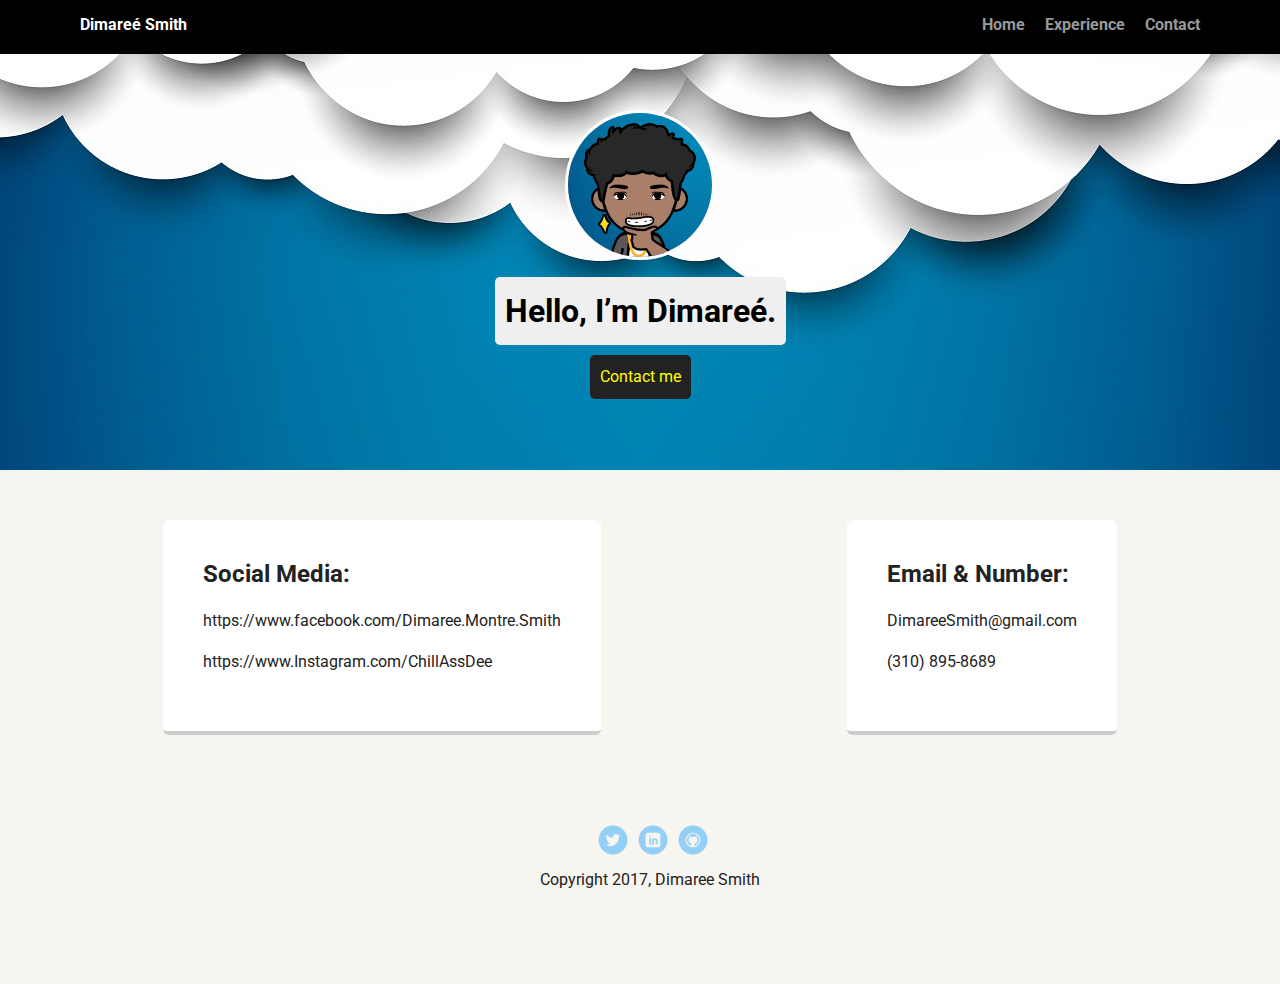
==== contact.html @ f86a4274 "added contact page" ====
<!doctype html>
<html lang="en">
<head>
  <meta charset="utf-8">
  <title>Dimareé Smith Profile</title>
  <meta name="viewport" content="width=device-width, initial-scale=1.0">
  <link rel="stylesheet" href="styles.css">
  <link href="https://fonts.googleapis.com/css?family=Muli%7CRoboto:400,300,500,700,900" rel="stylesheet">
</head>
  <body>

    <div class="main-nav">
        <ul class="nav">
          <li class="name">Dimareé Smith</li>
          <li><a href="index.html">Home</a></li>
          <li><a href="experience.html">Experience</a></li>
          <li><a href="contact.html">Contact</a></li>
        </ul>
    </div>

    <header>
      <img src="images/me.jpg" alt="Drawing of Dimaree Smith" class="profile-image">
      <h1 class="tag name">Hello, I’m Dimareé.</h1>
      <p class="tag location">Contact me</p>
    </header>

    <main class="flex">
      <div class="card">
        <h2>Social Media:</h2>
        <p>https://www.facebook.com/Dimaree.Montre.Smith</p>
        <p>https://www.Instagram.com/ChillAssDee</p>
      </div>

      <div class="card">
        <h2>Email & Number:</h2>
        <p>DimareeSmith@gmail.com</p>
        <p>(310) 895-8689</p>
        <ul class="skills">
        </ul>
        <p></p>
      </div>

    </main>
    <footer>
      <ul>
        <li><a href="#" class="social twitter">Twitter</a></li>
        <li><a href="#" class="social linkedin">LinkedIn</a></li>
        <li><a href="#" class="social github">Github</a></li>
      </ul>
      <p class="copyright">Copyright 2017, Dimaree Smith</p>
    </footer>
  </body>
  </html>
---- styles.css ----
/* Global Layout Set-up */
* {
  box-sizing: border-box;
}

body {
  margin: 0;
  padding: 0;
  text-align: center;
  font-family: 'Roboto', sans-serif;
  color: #222;
  background: #f7f5f0;
}
/* Link Styles */

a {
  text-decoration: none;
  color: #999;
}
a:hover {
  color: #6633ff;
}

/* Section Styles */

.main-nav {
  width: 100%;
  background: black;
  min-height: 30px;
  padding: 10px;
  position: fixed;
  text-align: center;
}
.nav {
  display: flex;
  justify-content: space-around;
  font-weight: 700;
  list-style-type: none;
  margin: 0 auto;
  padding: 0;
}

.nav .name {
    display: block;
    margin-right: auto;
    color: white;
}
.nav li {
  padding: 5px 10px 10px 10px;
}
.nav a {
  transition: all .5s;
}
.nav a:hover {
  color: white
}

header {
  text-align: center;
  background: url('images/clouds.jpg') no-repeat top center ;
  overflow: hidden;
  padding-top: 60px;
}
header {
  line-height: 1.5;
}
header .profile-image {
  margin-top: 50px;
  width: 150px;
  height: 150px;
  border-radius: 50%;
  border: 3px solid white;
  transition: all .5s;
}
header .profile-image:hover {
  transform: scale(1.2) rotate(5deg);
}
.tag {
  background-color: #efefef;
  color: black;
  padding: 10px;
  border-radius: 5px;
  display: table;
  margin: 10px auto;
}
.location {
  background-color: #222;
  color: yellow;
}
.card {
  margin: 30px;
  padding: 20px 40px 40px;
  max-width: 500px;
  text-align: left;
  background: #fff;
  border-bottom: 4px solid #ccc;
  border-radius: 6px;
  transition: all .5s;
}
.card:hover {
  border-color: #ff99ff;
}

ul.skills {
  padding: 0;
  text-align: center;
}

.skills li {
  border-radius: 6px;
  display: inline-block;
  background: #ff9904;
  color: white;
  padding: 5px 10px;
  margin: 2px;
}

.skills li:nth-child(odd) {
  background: #0399ff;
}

footer {
  width: 100%;
  min-height: 30px;
  padding: 20px 0 40px 20px;
}

footer .copyright {
  top: -8px;
  font-size: .75em;
}

footer ul {
  list-style-type: none;
  margin: 0;
  padding: 0;
}

footer ul li {
  display: inline-block;
}

a.social {
  display: inline-block;
  text-indent: -9999px;
  margin-left: 5px;
  width: 30px;
  height: 30px;
  background-size: 30px 30px;
  opacity: .4;
  transition: all .5s;
}
a.twitter {
  background-image: url(images/twitter.svg);
}
a.linkedin {
  background-image: url(images/linkedin.svg);
}
a.github {
  background-image: url(images/github.svg);
}
a.social:hover {
  opacity: 1;
}
.clearfix {
  clear: both;
}

/* Styles for larger screens */
@media screen and (min-width: 720px) {

  .flex {
      display: -ms-flexbox;      /* TWEENER - IE 10 */
      display: flex;
      max-width: 1200px;
      -ms-flex-pack: distribute;
      justify-content: space-around;
      margin: 0 auto;
  }

  header {
    min-height: 470px;
  }

  .nav {
    max-width: 1200px;
    padding: 0 30px;
  }


  main {
    padding-top: 20px;
  }

  main p {
    line-height: 1.6em;
  }

  footer {
    font-size: 1.3em;
    max-width: 1200px;
    margin: 40px auto;
  }

}
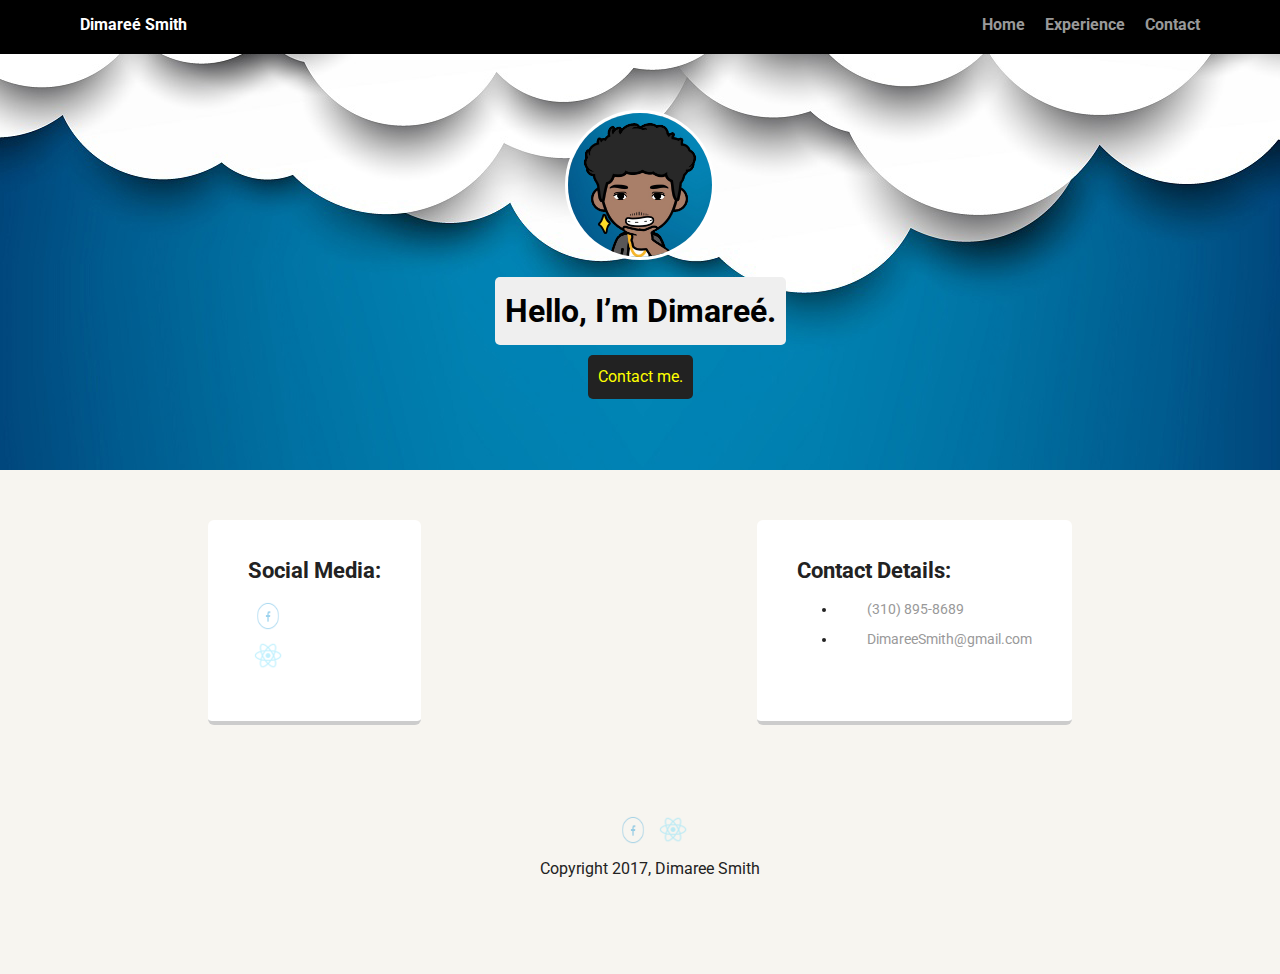
==== commit 84432981: "finished techdegree project 1" ====
--- a/contact.html
+++ b/contact.html
@@ -8,7 +8,6 @@
   <link href="https://fonts.googleapis.com/css?family=Muli%7CRoboto:400,300,500,700,900" rel="stylesheet">
 </head>
   <body>
-
     <div class="main-nav">
         <ul class="nav">
           <li class="name">Dimareé Smith</li>
@@ -17,35 +16,32 @@
           <li><a href="contact.html">Contact</a></li>
         </ul>
     </div>
-
     <header>
       <img src="images/me.jpg" alt="Drawing of Dimaree Smith" class="profile-image">
       <h1 class="tag name">Hello, I’m Dimareé.</h1>
-      <p class="tag location">Contact me</p>
+      <p class="tag location">Contact me.</p>
     </header>
-
     <main class="flex">
       <div class="card">
         <h2>Social Media:</h2>
-        <p>https://www.facebook.com/Dimaree.Montre.Smith</p>
-        <p>https://www.Instagram.com/ChillAssDee</p>
+        <li><a href="https://www.facebook.com/Dimaree.Montre.Smith" class="social facebook">Facebook</a></li>
+        <li><a href="https://github.com/Dimaree" class="social github">Github</a></li>
       </div>
-
       <div class="card">
-        <h2>Email & Number:</h2>
-        <p>DimareeSmith@gmail.com</p>
-        <p>(310) 895-8689</p>
+        <h2>Contact Details:</h2>
+        <ul>
+          <li class="phone"><a href="tel:(310) 895-8689">(310) 895-8689</a></li>
+          <li class="mail"><a href="mailto:DimareeSmith@gmail.com">DimareeSmith@gmail.com</a></li>
+          </ul>
         <ul class="skills">
         </ul>
         <p></p>
       </div>
-
     </main>
     <footer>
       <ul>
-        <li><a href="#" class="social twitter">Twitter</a></li>
-        <li><a href="#" class="social linkedin">LinkedIn</a></li>
-        <li><a href="#" class="social github">Github</a></li>
+        <li><a href="https://www.facebook.com/Dimaree.Montre.Smith" class="social facebook">Facebook</a></li>
+        <li><a href="https://github.com/Dimaree" class="social github">Github</a></li>
       </ul>
       <p class="copyright">Copyright 2017, Dimaree Smith</p>
     </footer>
--- a/styles.css
+++ b/styles.css
@@ -22,6 +22,21 @@
 }
 
 /* Section Styles */
+.card {
+  list-style: none;
+  padding: 0;
+  margin: 0;
+  font-size: 0.9em;
+}
+
+.card a {
+  display: block;
+  min-height: 20px;
+  background-repeat: no-repeat;
+  background-size: 20px 20px;
+  padding: 0 0 0 30px;
+  margin: 0 0 10px;
+}
 
 .main-nav {
   width: 100%;
@@ -150,14 +165,11 @@
   opacity: .4;
   transition: all .5s;
 }
-a.twitter {
-  background-image: url(images/twitter.svg);
-}
-a.linkedin {
-  background-image: url(images/linkedin.svg);
+a.facebook {
+  background-image: url(images/Facebook-logo.png);
 }
 a.github {
-  background-image: url(images/github.svg);
+  background-image: url(images/github-logo.png);
 }
 a.social:hover {
   opacity: 1;
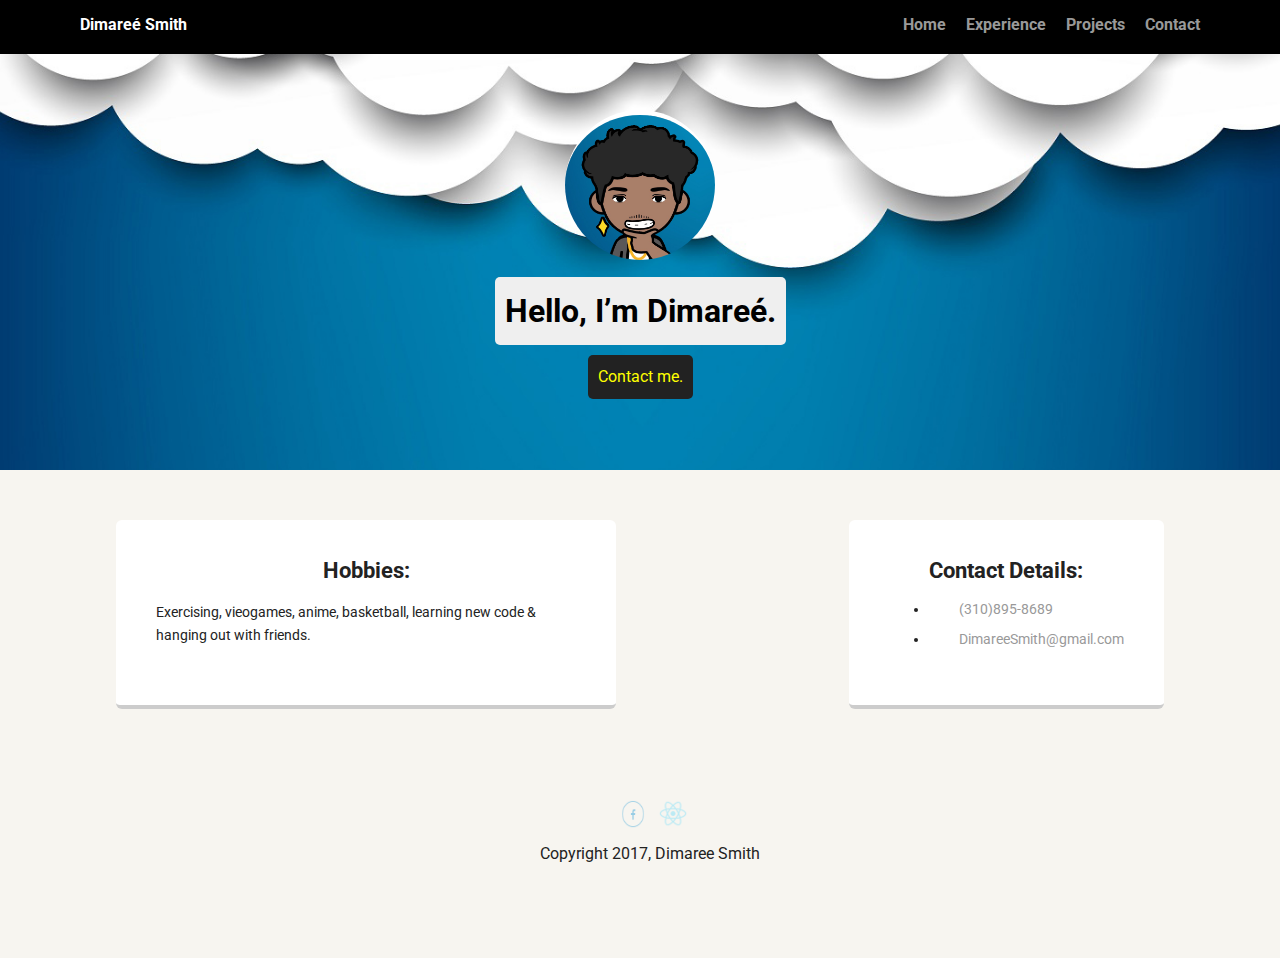
==== commit cae48fd6: "removed space in phone number contact.html" ====
--- a/contact.html
+++ b/contact.html
@@ -9,12 +9,13 @@
 </head>
   <body>
     <div class="main-nav">
-        <ul class="nav">
-          <li class="name">Dimareé Smith</li>
-          <li><a href="index.html">Home</a></li>
-          <li><a href="experience.html">Experience</a></li>
-          <li><a href="contact.html">Contact</a></li>
-        </ul>
+      <ul class="nav">
+        <li class="name">Dimareé Smith</li>
+        <li><a href="index.html">Home</a></li>
+        <li><a href="experience.html">Experience</a></li>
+        <li><a href="projects.html">Projects</a></li>
+        <li><a href="contact.html">Contact</a></li>
+      </ul>
     </div>
     <header>
       <img src="images/me.jpg" alt="Drawing of Dimaree Smith" class="profile-image">
@@ -23,16 +24,15 @@
     </header>
     <main class="flex">
       <div class="card">
-        <h2>Social Media:</h2>
-        <li><a href="https://www.facebook.com/Dimaree.Montre.Smith" class="social facebook">Facebook</a></li>
-        <li><a href="https://github.com/Dimaree" class="social github">Github</a></li>
+        <h2>Hobbies:</h2>
+        <p>Exercising, vieogames, anime, basketball, learning new code & hanging out with friends.</p>
       </div>
       <div class="card">
         <h2>Contact Details:</h2>
         <ul>
-          <li class="phone"><a href="tel:(310) 895-8689">(310) 895-8689</a></li>
+          <li class="phone"><a href="tel:(310) 895-8689">(310)895-8689</a></li>
           <li class="mail"><a href="mailto:DimareeSmith@gmail.com">DimareeSmith@gmail.com</a></li>
-          </ul>
+        </ul>
         <ul class="skills">
         </ul>
         <p></p>
--- a/styles.css
+++ b/styles.css
@@ -1,6 +1,20 @@
 /* Global Layout Set-up */
 * {
   box-sizing: border-box;
+}
+
+h2 {
+  text-align: center;
+}
+
+.name:hover {
+  transform: scale(1.2);
+  transition: all 0.5s;
+}
+
+.location:hover {
+  transform: scale(1.2);
+  transition: all 0.5s;
 }
 
 body {
@@ -67,12 +81,14 @@
   transition: all .5s;
 }
 .nav a:hover {
+  transform: scale(1.2);
   color: white
 }
 
 header {
   text-align: center;
   background: url('images/clouds.jpg') no-repeat top center ;
+  background-size: cover;
   overflow: hidden;
   padding-top: 60px;
 }
@@ -83,9 +99,9 @@
   margin-top: 50px;
   width: 150px;
   height: 150px;
-  border-radius: 50%;
-  border: 3px solid white;
-  transition: all .5s;
+  border-radius: 100%;
+  border-top: 5px solid white;
+  transition: all 0.5s;
 }
 header .profile-image:hover {
   transform: scale(1.2) rotate(5deg);
@@ -112,8 +128,15 @@
   border-radius: 6px;
   transition: all .5s;
 }
+
 .card:hover {
-  border-color: #ff99ff;
+  transform: scale(1.2);
+  border-color: skyblue;
+}
+
+.skills:hover {
+  transform: scale(1.2);
+  transition: all 0.5s;
 }
 
 ul.skills {
@@ -154,7 +177,6 @@
 footer ul li {
   display: inline-block;
 }
-
 a.social {
   display: inline-block;
   text-indent: -9999px;
@@ -184,7 +206,7 @@
   .flex {
       display: -ms-flexbox;      /* TWEENER - IE 10 */
       display: flex;
-      max-width: 1200px;
+      max-width: 100%;
       -ms-flex-pack: distribute;
       justify-content: space-around;
       margin: 0 auto;
@@ -213,5 +235,3 @@
     max-width: 1200px;
     margin: 40px auto;
   }
-
-}
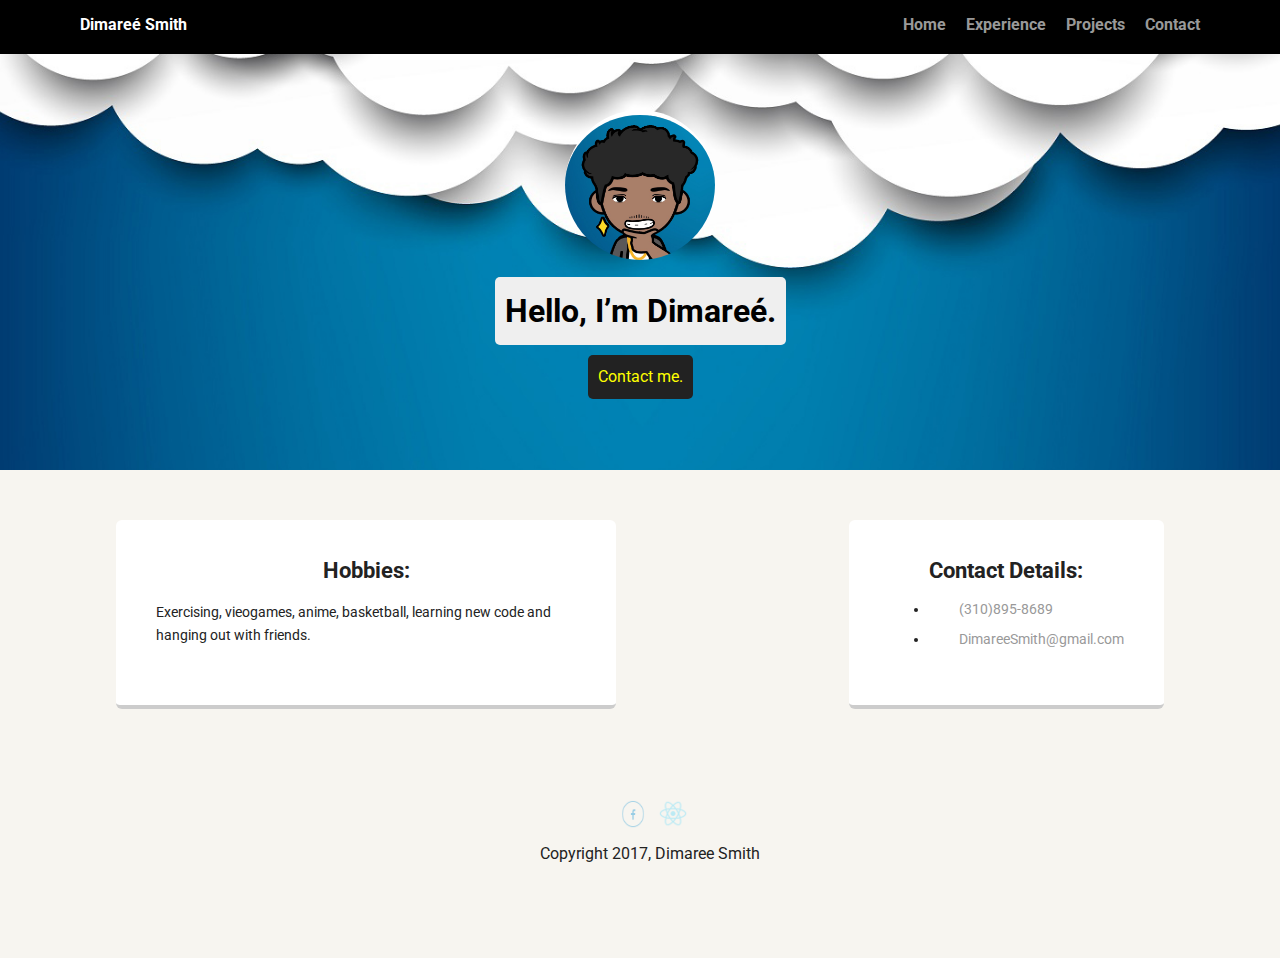
==== commit 9e11c200: "fixed error" ====
--- a/contact.html
+++ b/contact.html
@@ -25,23 +25,20 @@
     <main class="flex">
       <div class="card">
         <h2>Hobbies:</h2>
-        <p>Exercising, vieogames, anime, basketball, learning new code & hanging out with friends.</p>
+        <p>Exercising, vieogames, anime, basketball, learning new code and hanging out with friends.</p>
       </div>
       <div class="card">
         <h2>Contact Details:</h2>
         <ul>
-          <li class="phone"><a href="tel:(310) 895-8689">(310)895-8689</a></li>
+          <li class="phone"><a href="tel:(310)895-8689">(310)895-8689</a></li>
           <li class="mail"><a href="mailto:DimareeSmith@gmail.com">DimareeSmith@gmail.com</a></li>
         </ul>
-        <ul class="skills">
-        </ul>
-        <p></p>
       </div>
     </main>
     <footer>
       <ul>
-        <li><a href="https://www.facebook.com/Dimaree.Montre.Smith" class="social facebook">Facebook</a></li>
-        <li><a href="https://github.com/Dimaree" class="social github">Github</a></li>
+        <li><a href="https://www.facebook.com/Dimaree.Montre.Smith"class="social facebook">Facebook</a></li>
+        <li><a href="https://github.com/Dimaree"class="social github">Github</a></li>
       </ul>
       <p class="copyright">Copyright 2017, Dimaree Smith</p>
     </footer>
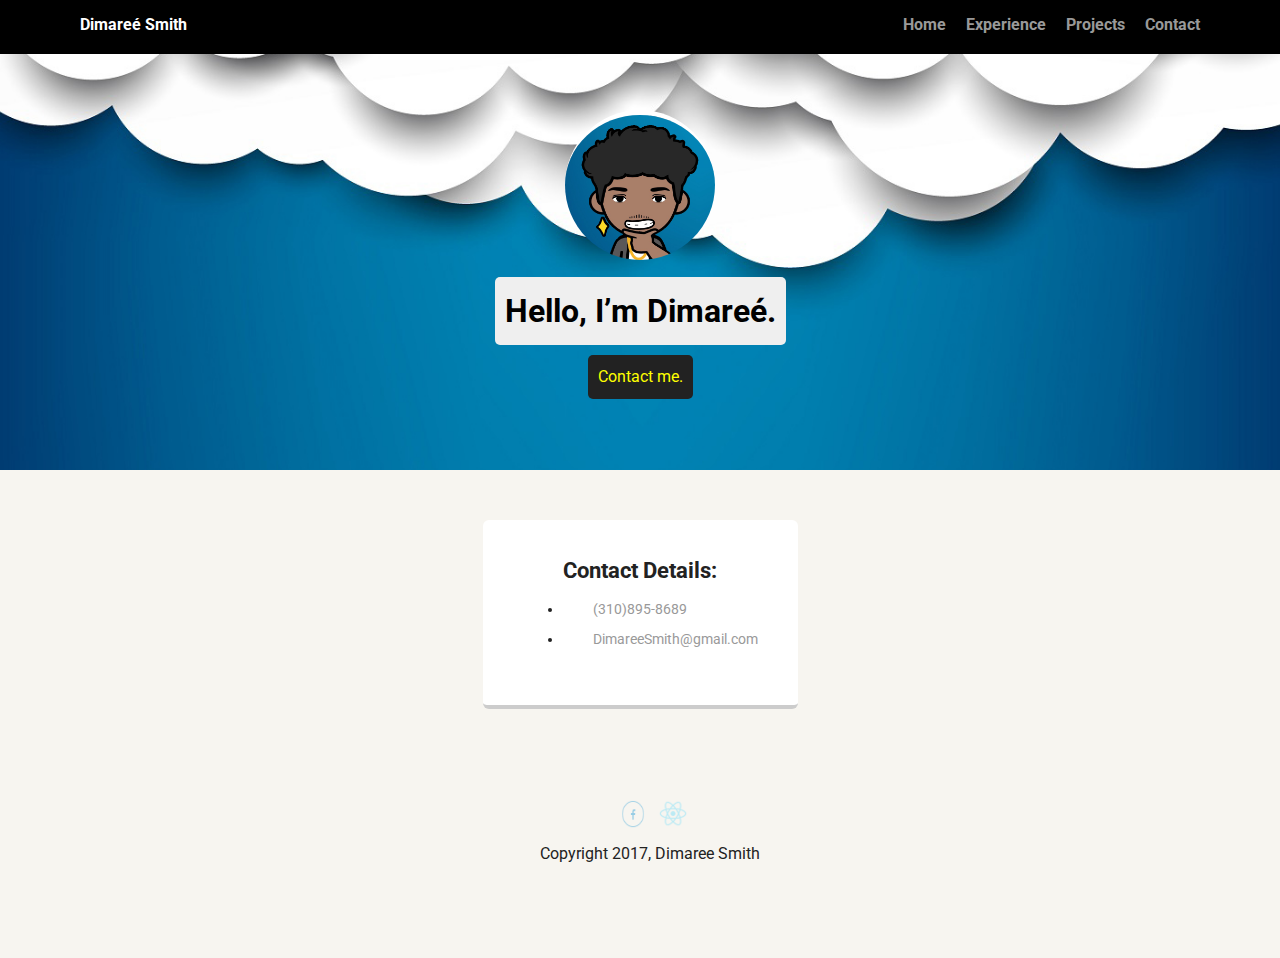
==== commit 2b52d1a6: "add more detail" ====
--- a/contact.html
+++ b/contact.html
@@ -24,10 +24,6 @@
     </header>
     <main class="flex">
       <div class="card">
-        <h2>Hobbies:</h2>
-        <p>Exercising, vieogames, anime, basketball, learning new code and hanging out with friends.</p>
-      </div>
-      <div class="card">
         <h2>Contact Details:</h2>
         <ul>
           <li class="phone"><a href="tel:(310)895-8689">(310)895-8689</a></li>
@@ -37,8 +33,8 @@
     </main>
     <footer>
       <ul>
-        <li><a href="https://www.facebook.com/Dimaree.Montre.Smith"class="social facebook">Facebook</a></li>
-        <li><a href="https://github.com/Dimaree"class="social github">Github</a></li>
+        <li><a href="https://www.facebook.com/Dimaree.Montre.Smith" class="social facebook">Facebook</a></li>
+        <li><a href="https://github.com/Dimaree" class="social github">Github</a></li>
       </ul>
       <p class="copyright">Copyright 2017, Dimaree Smith</p>
     </footer>
--- a/styles.css
+++ b/styles.css
@@ -1,237 +1,473 @@
 /* Global Layout Set-up */
+
 * {
+
   box-sizing: border-box;
-}
+
+}
+
+
 
 h2 {
+
   text-align: center;
-}
+
+}
+
+
 
 .name:hover {
+
   transform: scale(1.2);
+
   transition: all 0.5s;
-}
+
+}
+
+
 
 .location:hover {
+
   transform: scale(1.2);
+
   transition: all 0.5s;
-}
+
+}
+
+
 
 body {
+
   margin: 0;
+
   padding: 0;
+
   text-align: center;
+
   font-family: 'Roboto', sans-serif;
+
   color: #222;
+
   background: #f7f5f0;
-}
+
+}
+
 /* Link Styles */
 
+
+
 a {
+
   text-decoration: none;
+
   color: #999;
-}
+
+}
+
 a:hover {
+
   color: #6633ff;
-}
+
+}
+
+
 
 /* Section Styles */
+
 .card {
+
   list-style: none;
+
   padding: 0;
+
   margin: 0;
+
   font-size: 0.9em;
-}
+
+}
+
+
 
 .card a {
+
   display: block;
+
   min-height: 20px;
+
   background-repeat: no-repeat;
+
   background-size: 20px 20px;
+
   padding: 0 0 0 30px;
+
   margin: 0 0 10px;
-}
+
+}
+
+
 
 .main-nav {
+
   width: 100%;
+
   background: black;
+
   min-height: 30px;
+
   padding: 10px;
+
   position: fixed;
+
   text-align: center;
-}
+
+}
+
 .nav {
+
   display: flex;
+
   justify-content: space-around;
+
   font-weight: 700;
+
   list-style-type: none;
+
   margin: 0 auto;
+
   padding: 0;
-}
+
+}
+
+
 
 .nav .name {
+
     display: block;
+
     margin-right: auto;
+
     color: white;
-}
+
+}
+
 .nav li {
+
   padding: 5px 10px 10px 10px;
-}
+
+}
+
 .nav a {
+
   transition: all .5s;
-}
+
+}
+
 .nav a:hover {
+
   transform: scale(1.2);
+
   color: white
-}
+
+}
+
+
 
 header {
+
   text-align: center;
+
   background: url('images/clouds.jpg') no-repeat top center ;
+
   background-size: cover;
+
   overflow: hidden;
+
   padding-top: 60px;
-}
+
+}
+
 header {
+
   line-height: 1.5;
-}
+
+}
+
 header .profile-image {
+
   margin-top: 50px;
+
   width: 150px;
+
   height: 150px;
+
   border-radius: 100%;
+
   border-top: 5px solid white;
+
   transition: all 0.5s;
-}
+
+}
+
 header .profile-image:hover {
+
   transform: scale(1.2) rotate(5deg);
-}
+
+}
+
 .tag {
+
   background-color: #efefef;
+
   color: black;
+
   padding: 10px;
+
   border-radius: 5px;
+
   display: table;
+
   margin: 10px auto;
-}
+
+}
+
 .location {
+
   background-color: #222;
+
   color: yellow;
-}
+
+}
+
 .card {
+
   margin: 30px;
+
   padding: 20px 40px 40px;
+
   max-width: 500px;
+
   text-align: left;
+
   background: #fff;
+
   border-bottom: 4px solid #ccc;
+
   border-radius: 6px;
+
   transition: all .5s;
-}
+
+}
+
+
 
 .card:hover {
+
   transform: scale(1.2);
+
   border-color: skyblue;
-}
+
+}
+
+
 
 .skills:hover {
+
   transform: scale(1.2);
+
   transition: all 0.5s;
-}
+
+}
+
+
 
 ul.skills {
+
   padding: 0;
+
   text-align: center;
-}
+
+}
+
+
 
 .skills li {
+
   border-radius: 6px;
+
   display: inline-block;
+
   background: #ff9904;
+
   color: white;
+
   padding: 5px 10px;
+
   margin: 2px;
-}
+
+}
+
+
 
 .skills li:nth-child(odd) {
+
   background: #0399ff;
-}
+
+}
+
+
 
 footer {
+
   width: 100%;
+
   min-height: 30px;
+
   padding: 20px 0 40px 20px;
-}
+
+}
+
+
 
 footer .copyright {
+
   top: -8px;
+
   font-size: .75em;
-}
+
+}
+
+
 
 footer ul {
+
   list-style-type: none;
+
   margin: 0;
+
   padding: 0;
-}
+
+}
+
+
 
 footer ul li {
+
   display: inline-block;
-}
+
+}
+
 a.social {
+
   display: inline-block;
+
   text-indent: -9999px;
+
   margin-left: 5px;
+
   width: 30px;
+
   height: 30px;
+
   background-size: 30px 30px;
+
   opacity: .4;
+
   transition: all .5s;
-}
+
+}
+
 a.facebook {
+
   background-image: url(images/Facebook-logo.png);
-}
+
+}
+
 a.github {
+
   background-image: url(images/github-logo.png);
-}
+
+}
+
 a.social:hover {
+
   opacity: 1;
-}
+
+}
+
 .clearfix {
+
   clear: both;
-}
+
+}
+
+
 
 /* Styles for larger screens */
+
 @media screen and (min-width: 720px) {
 
+
+
   .flex {
+
       display: -ms-flexbox;      /* TWEENER - IE 10 */
+
       display: flex;
+
       max-width: 100%;
+
       -ms-flex-pack: distribute;
+
       justify-content: space-around;
+
       margin: 0 auto;
-  }
+
+  }
+
+
 
   header {
+
     min-height: 470px;
-  }
+
+  }
+
+
 
   .nav {
+
     max-width: 1200px;
+
     padding: 0 30px;
-  }
+
+  }
+
+
+
 
 
   main {
+
     padding-top: 20px;
-  }
+
+  }
+
+
 
   main p {
+
     line-height: 1.6em;
-  }
+
+  }
+
+
 
   footer {
+
     font-size: 1.3em;
+
     max-width: 1200px;
+
     margin: 40px auto;
   }
+}
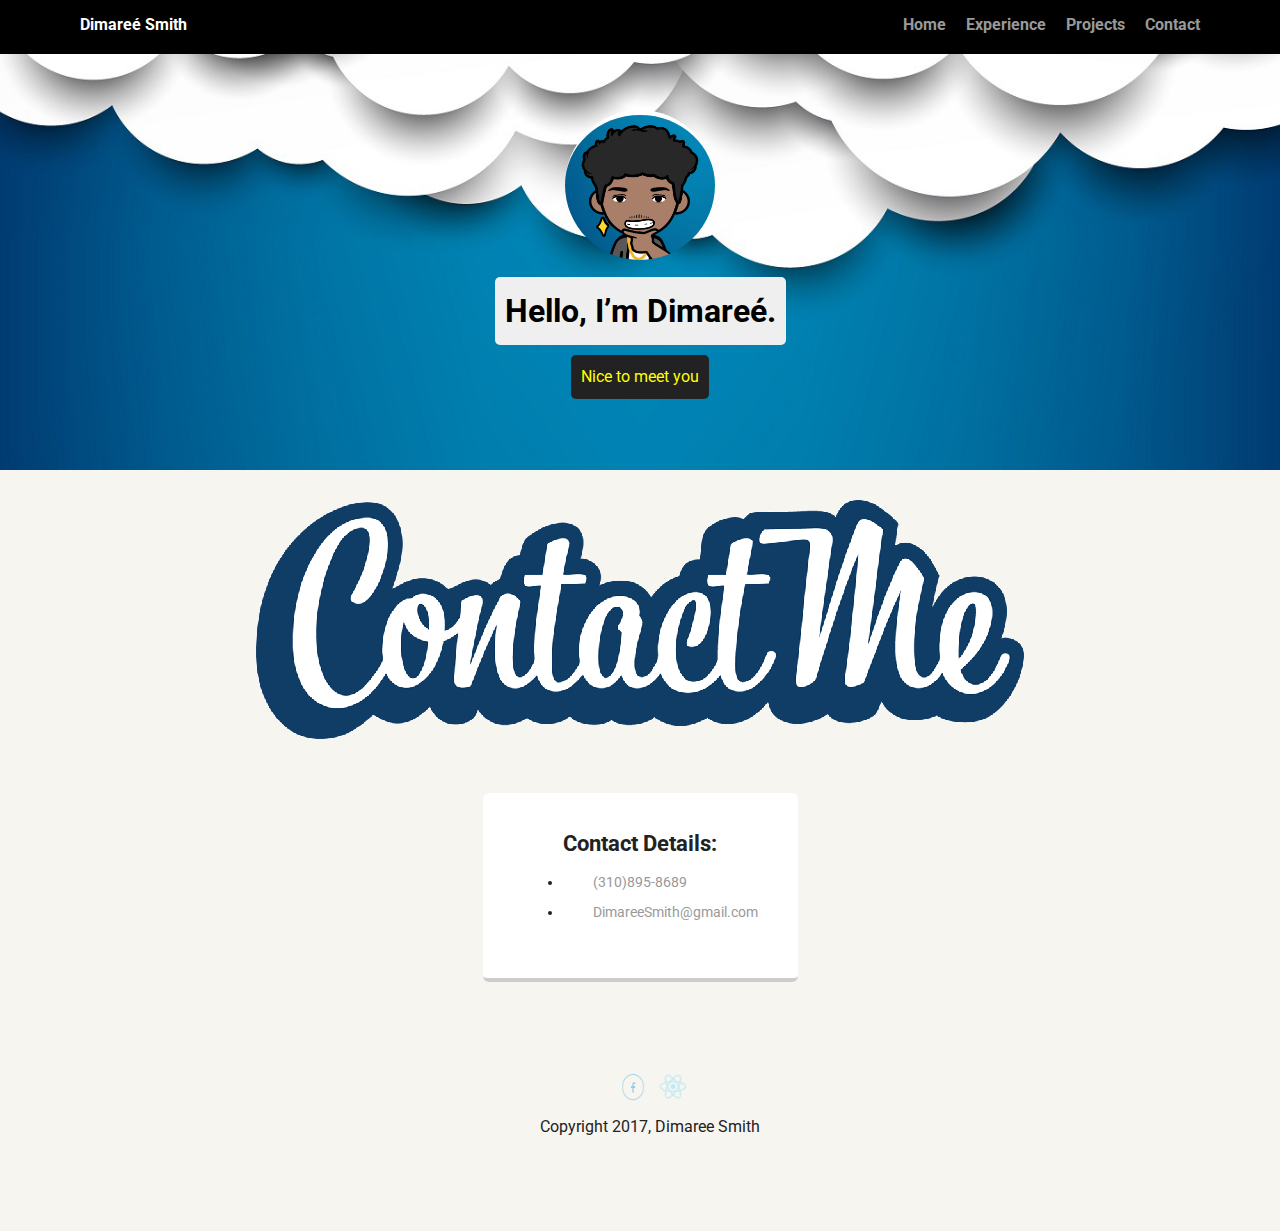
==== commit 0bc1e674: "added contact me image" ====
--- a/contact.html
+++ b/contact.html
@@ -20,8 +20,9 @@
     <header>
       <img src="images/me.jpg" alt="Drawing of Dimaree Smith" class="profile-image">
       <h1 class="tag name">Hello, I’m Dimareé.</h1>
-      <p class="tag location">Contact me.</p>
+      <p class="tag location">Nice to meet you</p>
     </header>
+    <img src="images/contactme.gif" alt="contact me picture" class="contactme">
     <main class="flex">
       <div class="card">
         <h2>Contact Details:</h2>
--- a/styles.css
+++ b/styles.css
@@ -170,7 +170,9 @@
 
 }
 
-
+.contactme {
+  margin-top: 30px;
+}
 
 header {
 
@@ -316,6 +318,7 @@
 
 
 
+
 footer {
 
   width: 100%;
@@ -324,6 +327,10 @@
 
   padding: 20px 0 40px 20px;
 
+  text-align: center;
+
+  clear: both;
+
 }
 
 
